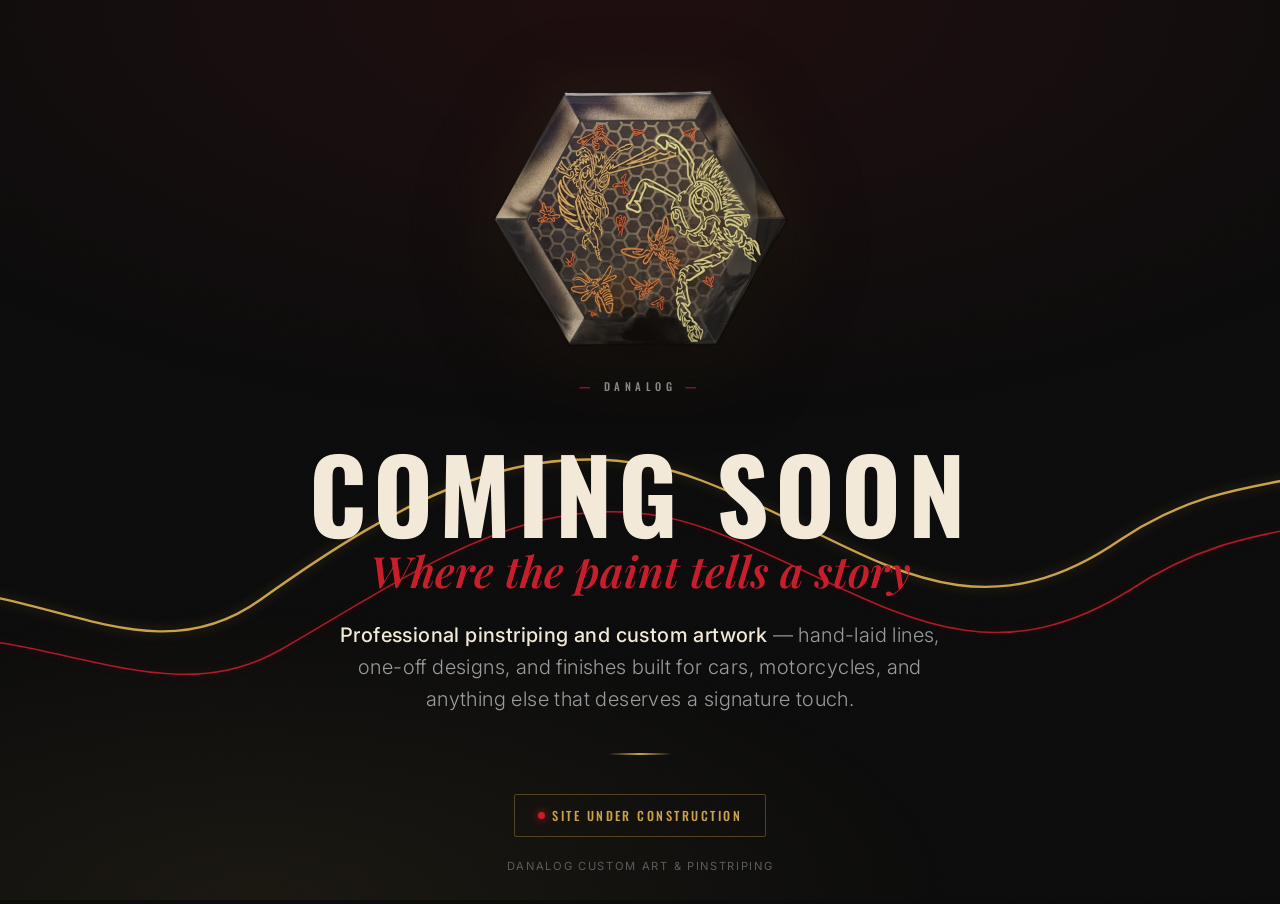
==== index.html @ 996134c1 "Add files via upload" ====
<!DOCTYPE html>
<html lang="en">
<head>
<meta charset="UTF-8">
<meta name="viewport" content="width=device-width, initial-scale=1.0">
<title>Danalog — Custom Art & Pinstriping</title>
<meta name="description" content="Professional pinstriping and custom artwork. Coming soon.">
<link rel="preconnect" href="https://fonts.googleapis.com">
<link href="https://fonts.googleapis.com/css2?family=Oswald:wght@400;500;600;700&family=Playfair+Display:ital,wght@1,600&family=Inter:wght@300;400;500&display=swap" rel="stylesheet">
<style>
  :root{
    --black:#0c0c0c;
    --black-2:#151513;
    --cream:#f2e9d8;
    --red:#c81e2c;
    --gold:#c9a24b;
    --chrome:#9a9c9e;
    --chrome-dim:#5a5c5e;
  }

  *{ margin:0; padding:0; box-sizing:border-box; }

  html{ scroll-behavior:smooth; }

  body{
    background:var(--black);
    color:var(--cream);
    font-family:'Inter', sans-serif;
    min-height:100vh;
    overflow-x:hidden;
    position:relative;
  }

  /* subtle brushed-metal / garage floor texture */
  body::before{
    content:"";
    position:fixed;
    inset:0;
    background:
      repeating-linear-gradient(115deg, rgba(255,255,255,0.012) 0px, rgba(255,255,255,0.012) 1px, transparent 1px, transparent 3px),
      radial-gradient(ellipse 120% 80% at 50% 0%, rgba(200,30,44,0.10), transparent 60%),
      radial-gradient(ellipse 100% 60% at 20% 100%, rgba(201,162,75,0.08), transparent 55%);
    pointer-events:none;
    z-index:0;
  }

  .stage{
    position:relative;
    min-height:100vh;
    display:flex;
    flex-direction:column;
    align-items:center;
    justify-content:center;
    padding:6vh 6vw;
    z-index:1;
  }

  /* ---------- pinstripe SVG signature ---------- */
  .stripe-wrap{
    position:absolute;
    inset:0;
    width:100%;
    height:100%;
    z-index:0;
    pointer-events:none;
  }
  .stripe-wrap svg{
    width:100%;
    height:100%;
  }
  .stripe-path{
    fill:none;
    stroke:var(--gold);
    stroke-width:2.4;
    stroke-linecap:round;
    filter:drop-shadow(0 0 6px rgba(201,162,75,0.35));
    stroke-dasharray:2600;
    stroke-dashoffset:2600;
    animation:draw 3.6s cubic-bezier(.65,0,.35,1) 0.3s forwards;
  }
  .stripe-path.red{
    stroke:var(--red);
    stroke-width:1.6;
    opacity:0.85;
    filter:drop-shadow(0 0 4px rgba(200,30,44,0.35));
    animation:draw 3.6s cubic-bezier(.65,0,.35,1) 0.55s forwards;
  }
  @keyframes draw{
    to{ stroke-dashoffset:0; }
  }

  /* ---------- featured artwork ---------- */
  .art-frame{
    position:relative;
    z-index:2;
    width:min(78vw, 300px);
    margin:0 auto 1.8em;
    opacity:0;
    transform:translateY(18px);
    animation:artIn 1.1s ease-out 0.2s forwards;
  }
  .art-frame img{
    width:100%;
    height:auto;
    display:block;
    filter:drop-shadow(0 18px 40px rgba(0,0,0,0.65)) drop-shadow(0 0 26px rgba(201,162,75,0.14));
  }
  @keyframes artIn{
    to{ opacity:1; transform:translateY(0); }
  }

  /* ---------- content ---------- */
  .content{
    position:relative;
    z-index:2;
    text-align:center;
    max-width:780px;
  }

  .eyebrow{
    font-family:'Oswald', sans-serif;
    font-weight:500;
    letter-spacing:0.42em;
    font-size:0.68rem;
    text-transform:uppercase;
    color:var(--chrome);
    opacity:0;
    animation:riseIn 0.8s ease-out 2.6s forwards;
  }

  .eyebrow::before, .eyebrow::after{
    content:"—";
    color:var(--red);
    margin:0 0.8em;
  }

  h1{
    font-family:'Oswald', sans-serif;
    font-weight:700;
    letter-spacing:0.06em;
    font-size:clamp(3rem, 9vw, 6.4rem);
    line-height:0.92;
    text-transform:uppercase;
    color:var(--cream);
    margin:0.5em 0 0.15em;
    opacity:0;
    animation:riseIn 0.9s ease-out 2.75s forwards;
  }

  h1 span{
    display:block;
    font-family:'Playfair Display', serif;
    font-style:italic;
    font-weight:600;
    text-transform:none;
    letter-spacing:0;
    font-size:0.42em;
    color:var(--red);
    margin-top:0.28em;
  }

  .tagline{
    font-family:'Inter', sans-serif;
    font-weight:300;
    font-size:clamp(1rem, 2vw, 1.25rem);
    letter-spacing:0.02em;
    color:var(--chrome);
    margin:1.4em auto 0;
    max-width:32em;
    line-height:1.6;
    opacity:0;
    animation:riseIn 0.9s ease-out 2.95s forwards;
  }

  .tagline strong{
    color:var(--cream);
    font-weight:500;
  }

  .divider{
    width:64px;
    height:2px;
    background:linear-gradient(90deg, transparent, var(--gold), transparent);
    margin:2.4em auto;
    opacity:0;
    animation:riseIn 0.9s ease-out 3.1s forwards;
  }

  .status{
    display:inline-flex;
    align-items:center;
    gap:0.6em;
    font-family:'Oswald', sans-serif;
    font-weight:500;
    letter-spacing:0.2em;
    font-size:0.78rem;
    text-transform:uppercase;
    color:var(--gold);
    border:1px solid rgba(201,162,75,0.35);
    padding:0.9em 1.8em;
    border-radius:2px;
    opacity:0;
    animation:riseIn 0.9s ease-out 3.25s forwards;
  }

  .status .dot{
    width:7px;
    height:7px;
    border-radius:50%;
    background:var(--red);
    box-shadow:0 0 8px var(--red);
    animation:pulse 1.8s ease-in-out infinite;
  }

  @keyframes pulse{
    0%,100%{ opacity:1; transform:scale(1); }
    50%{ opacity:0.4; transform:scale(0.8); }
  }

  @keyframes riseIn{
    from{ opacity:0; transform:translateY(14px); }
    to{ opacity:1; transform:translateY(0); }
  }

  footer{
    position:absolute;
    bottom:2.4em;
    left:0; right:0;
    text-align:center;
    z-index:2;
    font-family:'Inter', sans-serif;
    font-size:0.7rem;
    letter-spacing:0.15em;
    text-transform:uppercase;
    color:var(--chrome-dim);
    opacity:0;
    animation:riseIn 0.9s ease-out 3.5s forwards;
  }

  footer a{
    color:var(--chrome);
    text-decoration:none;
    border-bottom:1px solid transparent;
    transition:border-color 0.2s, color 0.2s;
  }
  footer a:hover{
    color:var(--gold);
    border-color:var(--gold);
  }

  @media (prefers-reduced-motion: reduce){
    .stripe-path, .silhouette, .eyebrow, h1, .tagline, .divider, .status, footer{
      animation:none !important;
      opacity:1 !important;
      stroke-dashoffset:0 !important;
    }
    .silhouette{ opacity:0.16 !important; }
    .status .dot{ animation:none; }
  }

  @media (max-width:600px){
    .car-sil{ width:44vw; bottom:3%; }
    .moto-sil{ width:34vw; top:4%; }
    .status{ font-size:0.68rem; padding:0.8em 1.3em; letter-spacing:0.14em; }
  }
</style>
</head>
<body>

<div class="stage">

  <!-- Pinstripe brush-stroke signature, drawn across the whole viewport -->
  <div class="stripe-wrap" aria-hidden="true">
    <svg viewBox="0 0 1600 900" preserveAspectRatio="xMidYMid slice">
      <path class="stripe-path"
        d="M -50,620
           C 150,520 280,700 420,600
           S 700,420 860,480
           S 1120,650 1280,540
           C 1400,460 1480,500 1650,420" />
      <path class="stripe-path red"
        d="M -50,660
           C 160,580 300,730 440,650
           S 710,470 870,530
           S 1130,690 1290,590
           C 1410,510 1490,545 1650,470" />
    </svg>
  </div>

  <div class="content">
    <div class="art-frame">
      <img src="artwork.png" alt="Custom hand-detailed hexagon panel artwork featuring wasps over a honeycomb pattern, by Danalog" />
    </div>
    <p class="eyebrow">Danalog</p>
    <h1>Coming Soon<span>Where the paint tells a story</span></h1>
    <p class="tagline">
      <strong>Professional pinstriping and custom artwork</strong> — hand-laid lines,
      one-off designs, and finishes built for cars, motorcycles, and anything else
      that deserves a signature touch.
    </p>
    <div class="divider"></div>
    <div class="status"><span class="dot"></span>Site under construction</div>
  </div>

  <footer>
    Danalog Custom Art &amp; Pinstriping
  </footer>

</div>

</body>
</html>
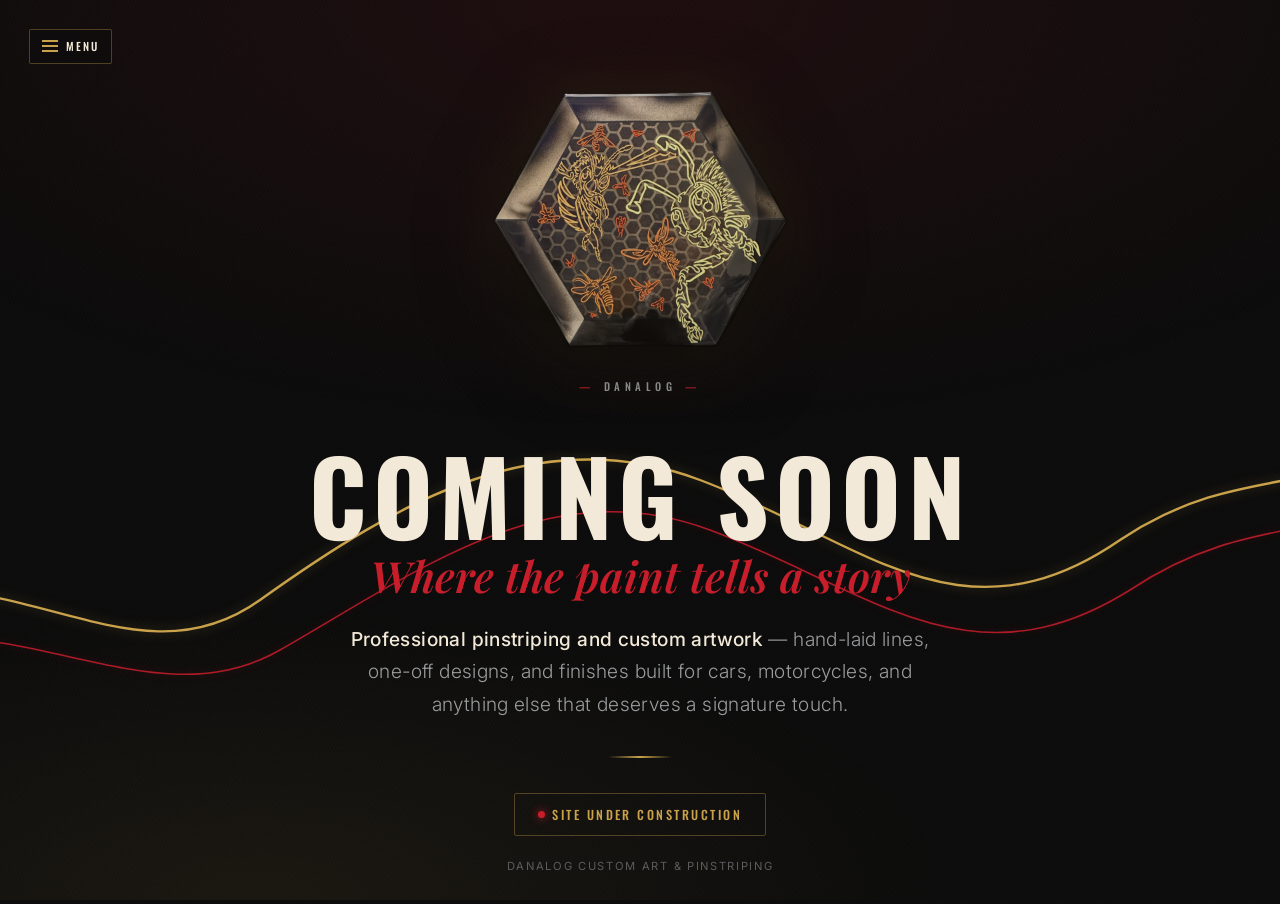
==== commit d36b4976: "Add files via upload" ====
--- a/index.html
+++ b/index.html
@@ -7,55 +7,11 @@
 <meta name="description" content="Professional pinstriping and custom artwork. Coming soon.">
 <link rel="preconnect" href="https://fonts.googleapis.com">
 <link href="https://fonts.googleapis.com/css2?family=Oswald:wght@400;500;600;700&family=Playfair+Display:ital,wght@1,600&family=Inter:wght@300;400;500&display=swap" rel="stylesheet">
+<link rel="stylesheet" href="styles.css">
 <style>
-  :root{
-    --black:#0c0c0c;
-    --black-2:#151513;
-    --cream:#f2e9d8;
-    --red:#c81e2c;
-    --gold:#c9a24b;
-    --chrome:#9a9c9e;
-    --chrome-dim:#5a5c5e;
-  }
+  /* ---------- home-page-only styles ---------- */
 
-  *{ margin:0; padding:0; box-sizing:border-box; }
-
-  html{ scroll-behavior:smooth; }
-
-  body{
-    background:var(--black);
-    color:var(--cream);
-    font-family:'Inter', sans-serif;
-    min-height:100vh;
-    overflow-x:hidden;
-    position:relative;
-  }
-
-  /* subtle brushed-metal / garage floor texture */
-  body::before{
-    content:"";
-    position:fixed;
-    inset:0;
-    background:
-      repeating-linear-gradient(115deg, rgba(255,255,255,0.012) 0px, rgba(255,255,255,0.012) 1px, transparent 1px, transparent 3px),
-      radial-gradient(ellipse 120% 80% at 50% 0%, rgba(200,30,44,0.10), transparent 60%),
-      radial-gradient(ellipse 100% 60% at 20% 100%, rgba(201,162,75,0.08), transparent 55%);
-    pointer-events:none;
-    z-index:0;
-  }
-
-  .stage{
-    position:relative;
-    min-height:100vh;
-    display:flex;
-    flex-direction:column;
-    align-items:center;
-    justify-content:center;
-    padding:6vh 6vw;
-    z-index:1;
-  }
-
-  /* ---------- pinstripe SVG signature ---------- */
+  /* pinstripe SVG signature */
   .stripe-wrap{
     position:absolute;
     inset:0;
@@ -64,10 +20,7 @@
     z-index:0;
     pointer-events:none;
   }
-  .stripe-wrap svg{
-    width:100%;
-    height:100%;
-  }
+  .stripe-wrap svg{ width:100%; height:100%; }
   .stripe-path{
     fill:none;
     stroke:var(--gold);
@@ -85,11 +38,9 @@
     filter:drop-shadow(0 0 4px rgba(200,30,44,0.35));
     animation:draw 3.6s cubic-bezier(.65,0,.35,1) 0.55s forwards;
   }
-  @keyframes draw{
-    to{ stroke-dashoffset:0; }
-  }
+  @keyframes draw{ to{ stroke-dashoffset:0; } }
 
-  /* ---------- featured artwork ---------- */
+  /* featured artwork */
   .art-frame{
     position:relative;
     z-index:2;
@@ -105,11 +56,8 @@
     display:block;
     filter:drop-shadow(0 18px 40px rgba(0,0,0,0.65)) drop-shadow(0 0 26px rgba(201,162,75,0.14));
   }
-  @keyframes artIn{
-    to{ opacity:1; transform:translateY(0); }
-  }
+  @keyframes artIn{ to{ opacity:1; transform:translateY(0); } }
 
-  /* ---------- content ---------- */
   .content{
     position:relative;
     z-index:2;
@@ -117,74 +65,11 @@
     max-width:780px;
   }
 
-  .eyebrow{
-    font-family:'Oswald', sans-serif;
-    font-weight:500;
-    letter-spacing:0.42em;
-    font-size:0.68rem;
-    text-transform:uppercase;
-    color:var(--chrome);
-    opacity:0;
-    animation:riseIn 0.8s ease-out 2.6s forwards;
-  }
-
-  .eyebrow::before, .eyebrow::after{
-    content:"—";
-    color:var(--red);
-    margin:0 0.8em;
-  }
-
-  h1{
-    font-family:'Oswald', sans-serif;
-    font-weight:700;
-    letter-spacing:0.06em;
-    font-size:clamp(3rem, 9vw, 6.4rem);
-    line-height:0.92;
-    text-transform:uppercase;
-    color:var(--cream);
-    margin:0.5em 0 0.15em;
-    opacity:0;
-    animation:riseIn 0.9s ease-out 2.75s forwards;
-  }
-
-  h1 span{
-    display:block;
-    font-family:'Playfair Display', serif;
-    font-style:italic;
-    font-weight:600;
-    text-transform:none;
-    letter-spacing:0;
-    font-size:0.42em;
-    color:var(--red);
-    margin-top:0.28em;
-  }
-
-  .tagline{
-    font-family:'Inter', sans-serif;
-    font-weight:300;
-    font-size:clamp(1rem, 2vw, 1.25rem);
-    letter-spacing:0.02em;
-    color:var(--chrome);
-    margin:1.4em auto 0;
-    max-width:32em;
-    line-height:1.6;
-    opacity:0;
-    animation:riseIn 0.9s ease-out 2.95s forwards;
-  }
-
-  .tagline strong{
-    color:var(--cream);
-    font-weight:500;
-  }
-
-  .divider{
-    width:64px;
-    height:2px;
-    background:linear-gradient(90deg, transparent, var(--gold), transparent);
-    margin:2.4em auto;
-    opacity:0;
-    animation:riseIn 0.9s ease-out 3.1s forwards;
-  }
+  h1{ font-size:clamp(3rem, 9vw, 6.4rem); animation-delay:2.75s; }
+  h1 span{ font-size:0.42em; }
+  .eyebrow{ animation-delay:2.6s; }
+  .tagline{ animation-delay:2.95s; max-width:32em; }
+  .divider{ animation-delay:3.1s; }
 
   .status{
     display:inline-flex;
@@ -202,7 +87,6 @@
     opacity:0;
     animation:riseIn 0.9s ease-out 3.25s forwards;
   }
-
   .status .dot{
     width:7px;
     height:7px;
@@ -211,65 +95,50 @@
     box-shadow:0 0 8px var(--red);
     animation:pulse 1.8s ease-in-out infinite;
   }
-
   @keyframes pulse{
     0%,100%{ opacity:1; transform:scale(1); }
     50%{ opacity:0.4; transform:scale(0.8); }
-  }
-
-  @keyframes riseIn{
-    from{ opacity:0; transform:translateY(14px); }
-    to{ opacity:1; transform:translateY(0); }
   }
 
   footer{
     position:absolute;
     bottom:2.4em;
     left:0; right:0;
-    text-align:center;
-    z-index:2;
-    font-family:'Inter', sans-serif;
-    font-size:0.7rem;
-    letter-spacing:0.15em;
-    text-transform:uppercase;
-    color:var(--chrome-dim);
     opacity:0;
     animation:riseIn 0.9s ease-out 3.5s forwards;
   }
 
-  footer a{
-    color:var(--chrome);
-    text-decoration:none;
-    border-bottom:1px solid transparent;
-    transition:border-color 0.2s, color 0.2s;
-  }
-  footer a:hover{
-    color:var(--gold);
-    border-color:var(--gold);
-  }
-
   @media (prefers-reduced-motion: reduce){
-    .stripe-path, .silhouette, .eyebrow, h1, .tagline, .divider, .status, footer{
+    .stripe-path, .art-frame, .status, footer{
       animation:none !important;
       opacity:1 !important;
       stroke-dashoffset:0 !important;
+      transform:none !important;
     }
-    .silhouette{ opacity:0.16 !important; }
     .status .dot{ animation:none; }
   }
 
   @media (max-width:600px){
-    .car-sil{ width:44vw; bottom:3%; }
-    .moto-sil{ width:34vw; top:4%; }
     .status{ font-size:0.68rem; padding:0.8em 1.3em; letter-spacing:0.14em; }
   }
 </style>
 </head>
 <body>
 
+<nav class="nav" id="siteNav">
+  <button class="nav-toggle" id="navToggle" aria-expanded="false" aria-controls="navMenu">
+    <span class="bars"><span></span><span></span><span></span></span>
+    Menu
+  </button>
+  <div class="nav-menu" id="navMenu" role="menu">
+    <a href="index.html" role="menuitem">Home</a>
+    <a href="portfolio.html" role="menuitem">Portfolio</a>
+    <a href="about.html" role="menuitem">About the Artist</a>
+  </div>
+</nav>
+
 <div class="stage">
 
-  <!-- Pinstripe brush-stroke signature, drawn across the whole viewport -->
   <div class="stripe-wrap" aria-hidden="true">
     <svg viewBox="0 0 1600 900" preserveAspectRatio="xMidYMid slice">
       <path class="stripe-path"
@@ -308,5 +177,7 @@
 
 </div>
 
+<script src="nav.js"></script>
+
 </body>
 </html>
--- a/styles.css
+++ b/styles.css
@@ -0,0 +1,233 @@
+:root{
+  --black:#0c0c0c;
+  --black-2:#151513;
+  --cream:#f2e9d8;
+  --red:#c81e2c;
+  --gold:#c9a24b;
+  --chrome:#9a9c9e;
+  --chrome-dim:#5a5c5e;
+}
+
+*{ margin:0; padding:0; box-sizing:border-box; }
+
+html{ scroll-behavior:smooth; }
+
+body{
+  background:var(--black);
+  color:var(--cream);
+  font-family:'Inter', sans-serif;
+  min-height:100vh;
+  overflow-x:hidden;
+  position:relative;
+}
+
+/* subtle brushed-metal / garage floor texture */
+body::before{
+  content:"";
+  position:fixed;
+  inset:0;
+  background:
+    repeating-linear-gradient(115deg, rgba(255,255,255,0.012) 0px, rgba(255,255,255,0.012) 1px, transparent 1px, transparent 3px),
+    radial-gradient(ellipse 120% 80% at 50% 0%, rgba(200,30,44,0.10), transparent 60%),
+    radial-gradient(ellipse 100% 60% at 20% 100%, rgba(201,162,75,0.08), transparent 55%);
+  pointer-events:none;
+  z-index:0;
+}
+
+/* ---------- nav dropdown ---------- */
+.nav{
+  position:fixed;
+  top:1.8em;
+  left:1.8em;
+  z-index:10;
+}
+.nav-toggle{
+  display:flex;
+  align-items:center;
+  gap:0.7em;
+  background:rgba(12,12,12,0.6);
+  backdrop-filter:blur(6px);
+  border:1px solid rgba(201,162,75,0.35);
+  color:var(--cream);
+  font-family:'Oswald', sans-serif;
+  font-weight:500;
+  letter-spacing:0.18em;
+  font-size:0.7rem;
+  text-transform:uppercase;
+  padding:0.75em 1.1em;
+  border-radius:2px;
+  cursor:pointer;
+  transition:border-color 0.2s, background 0.2s;
+}
+.nav-toggle:hover, .nav-toggle:focus-visible{
+  border-color:var(--gold);
+  background:rgba(12,12,12,0.85);
+}
+.nav-toggle .bars{
+  display:flex;
+  flex-direction:column;
+  gap:3px;
+}
+.nav-toggle .bars span{
+  width:16px;
+  height:2px;
+  background:var(--gold);
+  display:block;
+  transition:transform 0.25s ease, opacity 0.25s ease;
+}
+.nav.open .nav-toggle .bars span:nth-child(1){ transform:translateY(5px) rotate(45deg); }
+.nav.open .nav-toggle .bars span:nth-child(2){ opacity:0; }
+.nav.open .nav-toggle .bars span:nth-child(3){ transform:translateY(-5px) rotate(-45deg); }
+
+.nav-menu{
+  position:absolute;
+  top:calc(100% + 0.6em);
+  left:0;
+  min-width:220px;
+  background:rgba(12,12,12,0.92);
+  backdrop-filter:blur(8px);
+  border:1px solid rgba(201,162,75,0.3);
+  border-radius:2px;
+  overflow:hidden;
+  opacity:0;
+  transform:translateY(-8px);
+  pointer-events:none;
+  transition:opacity 0.22s ease, transform 0.22s ease;
+}
+.nav.open .nav-menu{
+  opacity:1;
+  transform:translateY(0);
+  pointer-events:auto;
+}
+.nav-menu a{
+  display:block;
+  padding:0.9em 1.2em;
+  font-family:'Oswald', sans-serif;
+  font-weight:500;
+  letter-spacing:0.1em;
+  font-size:0.78rem;
+  text-transform:uppercase;
+  color:var(--chrome);
+  text-decoration:none;
+  border-bottom:1px solid rgba(201,162,75,0.12);
+  transition:color 0.2s, background 0.2s, padding-left 0.2s;
+}
+.nav-menu a:last-child{ border-bottom:none; }
+.nav-menu a:hover, .nav-menu a:focus-visible{
+  color:var(--gold);
+  background:rgba(201,162,75,0.08);
+  padding-left:1.5em;
+}
+.nav-menu a.current{
+  color:var(--red);
+}
+
+@media (max-width:600px){
+  .nav{ top:1.2em; left:1.2em; }
+}
+
+@media (prefers-reduced-motion: reduce){
+  .nav-menu, .nav-toggle .bars span{ transition:none; }
+}
+
+/* ---------- shared page scaffolding ---------- */
+.stage{
+  position:relative;
+  min-height:100vh;
+  display:flex;
+  flex-direction:column;
+  align-items:center;
+  justify-content:center;
+  padding:6vh 6vw;
+  z-index:1;
+}
+
+.eyebrow{
+  font-family:'Oswald', sans-serif;
+  font-weight:500;
+  letter-spacing:0.42em;
+  font-size:0.68rem;
+  text-transform:uppercase;
+  color:var(--chrome);
+  opacity:0;
+  animation:riseIn 0.8s ease-out 0.2s forwards;
+}
+.eyebrow::before, .eyebrow::after{
+  content:"—";
+  color:var(--red);
+  margin:0 0.8em;
+}
+
+h1{
+  font-family:'Oswald', sans-serif;
+  font-weight:700;
+  letter-spacing:0.06em;
+  font-size:clamp(2.6rem, 7vw, 5rem);
+  line-height:0.95;
+  text-transform:uppercase;
+  color:var(--cream);
+  margin:0.5em 0 0.15em;
+  opacity:0;
+  animation:riseIn 0.9s ease-out 0.35s forwards;
+}
+h1 span{
+  display:block;
+  font-family:'Playfair Display', serif;
+  font-style:italic;
+  font-weight:600;
+  text-transform:none;
+  letter-spacing:0;
+  font-size:0.4em;
+  color:var(--red);
+  margin-top:0.28em;
+}
+
+.tagline{
+  font-family:'Inter', sans-serif;
+  font-weight:300;
+  font-size:clamp(1rem, 2vw, 1.2rem);
+  letter-spacing:0.02em;
+  color:var(--chrome);
+  margin:1.4em auto 0;
+  max-width:36em;
+  line-height:1.7;
+  opacity:0;
+  animation:riseIn 0.9s ease-out 0.5s forwards;
+}
+.tagline strong{
+  color:var(--cream);
+  font-weight:500;
+}
+
+.divider{
+  width:64px;
+  height:2px;
+  background:linear-gradient(90deg, transparent, var(--gold), transparent);
+  margin:2.2em auto;
+  opacity:0;
+  animation:riseIn 0.9s ease-out 0.65s forwards;
+}
+
+@keyframes riseIn{
+  from{ opacity:0; transform:translateY(14px); }
+  to{ opacity:1; transform:translateY(0); }
+}
+
+footer{
+  position:relative;
+  margin-top:3em;
+  text-align:center;
+  z-index:2;
+  font-family:'Inter', sans-serif;
+  font-size:0.7rem;
+  letter-spacing:0.15em;
+  text-transform:uppercase;
+  color:var(--chrome-dim);
+}
+
+@media (prefers-reduced-motion: reduce){
+  .eyebrow, h1, .tagline, .divider{
+    animation:none !important;
+    opacity:1 !important;
+  }
+}
